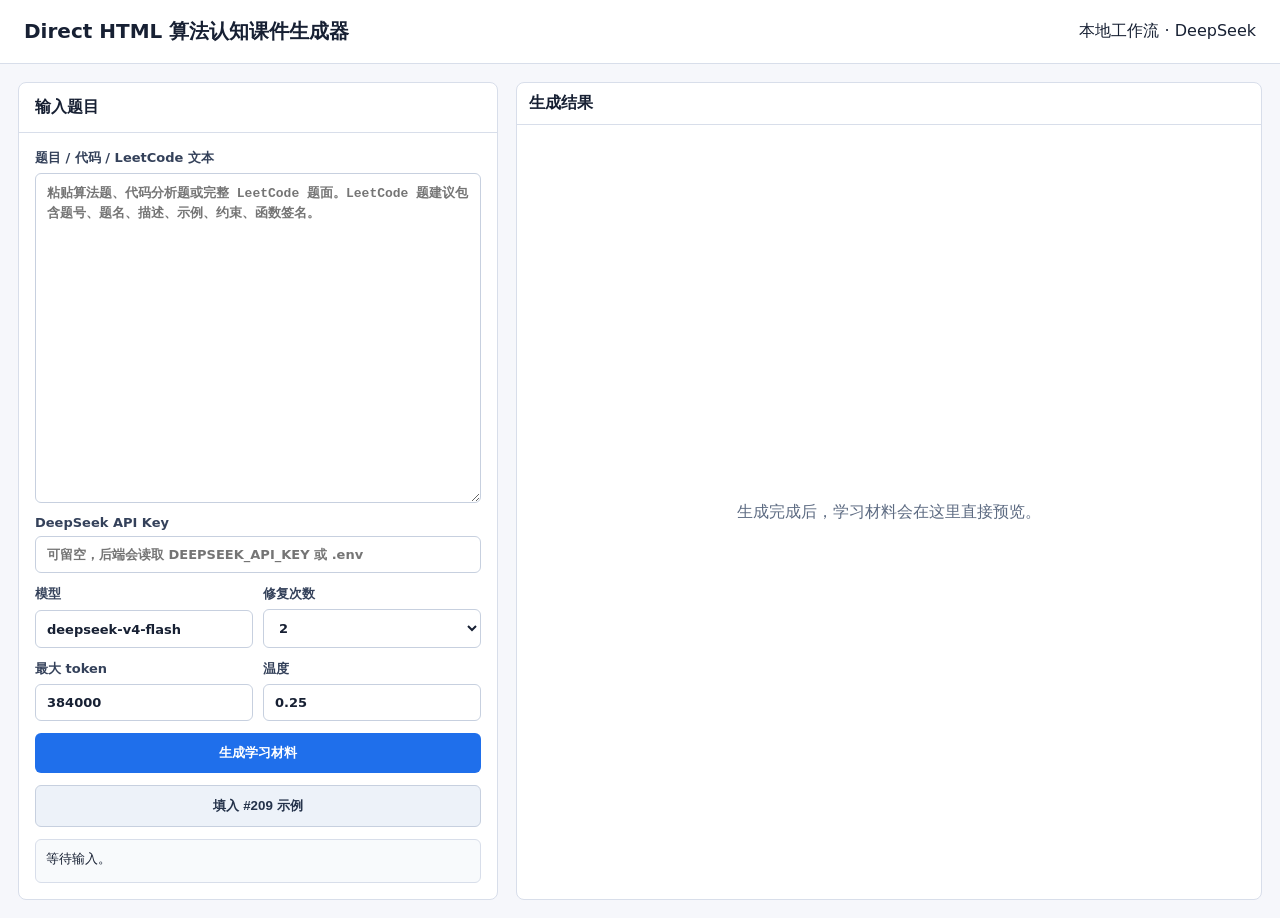
==== web/index.html @ a43de266 "Initial direct HTML workflow" ====
<!doctype html>
<html lang="zh-CN">
<head>
  <meta charset="utf-8">
  <meta name="viewport" content="width=device-width, initial-scale=1">
  <title>Direct HTML 算法认知课件生成器</title>
  <style>
    * { box-sizing: border-box; }
    [hidden] { display: none !important; }
    body {
      margin: 0;
      font-family: system-ui, -apple-system, BlinkMacSystemFont, "Segoe UI", sans-serif;
      color: #172033;
      background: #f6f7fb;
    }
    header {
      padding: 18px 24px;
      border-bottom: 1px solid #d8deea;
      background: #ffffff;
      display: flex;
      justify-content: space-between;
      align-items: center;
      gap: 16px;
    }
    h1 {
      margin: 0;
      font-size: 20px;
      letter-spacing: 0;
    }
    main {
      display: grid;
      grid-template-columns: minmax(360px, 480px) minmax(0, 1fr);
      gap: 18px;
      padding: 18px;
      min-height: calc(100vh - 66px);
    }
    .panel {
      background: #ffffff;
      border: 1px solid #d8deea;
      border-radius: 8px;
      min-width: 0;
    }
    .input-panel {
      display: flex;
      flex-direction: column;
      min-height: 720px;
    }
    .panel-head {
      padding: 14px 16px;
      border-bottom: 1px solid #d8deea;
      font-weight: 700;
    }
    .form {
      padding: 16px;
      display: grid;
      gap: 12px;
    }
    label {
      display: grid;
      gap: 6px;
      font-size: 13px;
      font-weight: 650;
      color: #34415a;
    }
    textarea, input, select {
      width: 100%;
      border: 1px solid #c7d0df;
      border-radius: 6px;
      padding: 10px 11px;
      font: inherit;
      background: #ffffff;
      color: #172033;
    }
    textarea {
      min-height: 330px;
      resize: vertical;
      line-height: 1.5;
      font-family: "SFMono-Regular", Consolas, monospace;
      font-size: 13px;
    }
    .grid {
      display: grid;
      grid-template-columns: 1fr 1fr;
      gap: 10px;
    }
    button {
      border: 0;
      border-radius: 6px;
      padding: 11px 14px;
      font-weight: 750;
      cursor: pointer;
      background: #1f6feb;
      color: #ffffff;
    }
    button:disabled {
      opacity: 0.55;
      cursor: not-allowed;
    }
    .secondary {
      background: #edf2f9;
      color: #24324a;
      border: 1px solid #c7d0df;
    }
    .status {
      min-height: 44px;
      border-radius: 6px;
      padding: 10px;
      border: 1px solid #d8deea;
      background: #f8fafc;
      font-size: 13px;
      white-space: pre-wrap;
    }
    .status.ok {
      border-color: #65a579;
      background: #eefbf1;
    }
    .status.err {
      border-color: #d66b6b;
      background: #fff1f1;
    }
    .preview-panel {
      display: flex;
      flex-direction: column;
      min-height: 720px;
      overflow: hidden;
    }
    .toolbar {
      padding: 10px 12px;
      border-bottom: 1px solid #d8deea;
      display: flex;
      justify-content: space-between;
      gap: 12px;
      align-items: center;
    }
    .links {
      display: flex;
      gap: 8px;
      flex-wrap: wrap;
    }
    a {
      color: #1f6feb;
      font-size: 13px;
      text-decoration: none;
      font-weight: 650;
    }
    iframe {
      width: 100%;
      flex: 1;
      min-height: 0;
      border: 0;
      background: #ffffff;
    }
    .empty {
      display: grid;
      place-items: center;
      flex: 1;
      color: #5d6b82;
      text-align: center;
      padding: 24px;
    }
    @media (max-width: 980px) {
      main { grid-template-columns: 1fr; }
      .input-panel, .preview-panel { min-height: 560px; }
    }
  </style>
</head>
<body>
  <header>
    <h1>Direct HTML 算法认知课件生成器</h1>
    <span id="runtime">本地工作流 · DeepSeek</span>
  </header>
  <main>
    <section class="panel input-panel">
      <div class="panel-head">输入题目</div>
      <div class="form">
        <label>
          题目 / 代码 / LeetCode 文本
          <textarea id="problemText" placeholder="粘贴算法题、代码分析题或完整 LeetCode 题面。LeetCode 题建议包含题号、题名、描述、示例、约束、函数签名。"></textarea>
        </label>
        <label>
          DeepSeek API Key
          <input id="apiKey" type="password" placeholder="可留空，后端会读取 DEEPSEEK_API_KEY 或 .env">
        </label>
        <div class="grid">
          <label>
            模型
            <input id="model" value="deepseek-v4-flash">
          </label>
          <label>
            修复次数
            <select id="attempts">
              <option value="2" selected>2</option>
              <option value="1">1</option>
              <option value="3">3</option>
            </select>
          </label>
        </div>
        <div class="grid">
          <label>
            最大 token
            <input id="maxTokens" type="number" value="384000" min="4096">
          </label>
          <label>
            温度
            <input id="temperature" type="number" value="0.25" step="0.05" min="0" max="1">
          </label>
        </div>
        <button id="generateBtn">生成学习材料</button>
        <button class="secondary" id="loadSampleBtn">填入 #209 示例</button>
        <div id="status" class="status">等待输入。</div>
      </div>
    </section>
    <section class="panel preview-panel">
      <div class="toolbar">
        <strong>生成结果</strong>
        <div class="links">
          <a id="openHtml" href="#" target="_blank" hidden>打开 HTML</a>
          <a id="openReport" href="#" target="_blank" hidden>查看报告</a>
          <a id="openJson" href="#" target="_blank" hidden>查看题目 JSON</a>
          <a id="openPlan" href="#" target="_blank" hidden>查看 page_plan</a>
        </div>
      </div>
      <div id="empty" class="empty">生成完成后，学习材料会在这里直接预览。</div>
      <iframe id="preview" title="生成的学习材料" hidden></iframe>
    </section>
  </main>
  <script>
    const sample209 = `209. Minimum Size Subarray Sum

Given an array of positive integers nums and a positive integer target, return the minimal length of a subarray whose sum is greater than or equal to target. If there is no such subarray, return 0 instead.

Example 1:
Input: target = 7, nums = [2,3,1,2,4,3]
Output: 2
Explanation: The subarray [4,3] has the minimal length under the problem constraint.

Example 2:
Input: target = 4, nums = [1,4,4]
Output: 1

Example 3:
Input: target = 11, nums = [1,1,1,1,1,1,1,1]
Output: 0

Constraints:
1 <= target <= 10^9
1 <= nums.length <= 10^5
1 <= nums[i] <= 10^4

Follow up: If you have figured out the O(n) solution, try coding another solution of which the time complexity is O(n log(n)).

Function signature:
def minSubArrayLen(self, target: int, nums: List[int]) -> int:`;

    const statusEl = document.getElementById("status");
    const button = document.getElementById("generateBtn");
    const preview = document.getElementById("preview");
    const empty = document.getElementById("empty");
    const openHtml = document.getElementById("openHtml");
    const openReport = document.getElementById("openReport");
    const openJson = document.getElementById("openJson");
    const openPlan = document.getElementById("openPlan");

    document.getElementById("loadSampleBtn").addEventListener("click", () => {
      document.getElementById("problemText").value = sample209;
    });

    function setStatus(text, kind) {
      statusEl.textContent = text;
      statusEl.className = "status" + (kind ? " " + kind : "");
    }

    function setLink(anchor, url) {
      anchor.href = url;
      anchor.hidden = false;
    }

    button.addEventListener("click", async () => {
      const problemText = document.getElementById("problemText").value.trim();
      if (!problemText) {
        setStatus("请先粘贴题目文本。", "err");
        return;
      }
      button.disabled = true;
      setStatus("生成中：正在结构化题目，然后请求 DeepSeek 生成完整 HTML。这个过程可能需要 1-3 分钟。");
      try {
        const response = await fetch("/api/generate", {
          method: "POST",
          headers: {"Content-Type": "application/json"},
          body: JSON.stringify({
            problemText,
            apiKey: document.getElementById("apiKey").value.trim(),
            model: document.getElementById("model").value.trim(),
            maxTokens: Number(document.getElementById("maxTokens").value),
            temperature: Number(document.getElementById("temperature").value),
            attempts: Number(document.getElementById("attempts").value)
          })
        });
        const data = await response.json();
        if (!response.ok || !data.ok) {
          const errors = data.auditErrors && data.auditErrors.length ? "\n" + data.auditErrors.join("\n") : "";
          throw new Error((data.error || "生成未通过审计") + errors);
        }
        preview.src = data.htmlUrl;
        preview.hidden = false;
        empty.hidden = true;
        setLink(openHtml, data.htmlUrl);
        setLink(openReport, data.reportUrl);
        setLink(openJson, data.problemJsonUrl);
        setLink(openPlan, data.pagePlanUrl);
        const usage = data.report.usage || [];
        const planUsage = data.report.pagePlanUsage || [];
        const last = usage[usage.length - 1] || {};
        const lastPlan = planUsage[planUsage.length - 1] || {};
        setStatus(`生成完成。\n模型：${data.report.model}\npage_plan_tokens：${lastPlan.completion_tokens || "unknown"}\nHTML 尝试次数：${data.report.attempts}\nHTML completion_tokens：${last.completion_tokens || "unknown"}`, "ok");
      } catch (error) {
        setStatus(String(error.message || error), "err");
      } finally {
        button.disabled = false;
      }
    });
  </script>
</body>
</html>
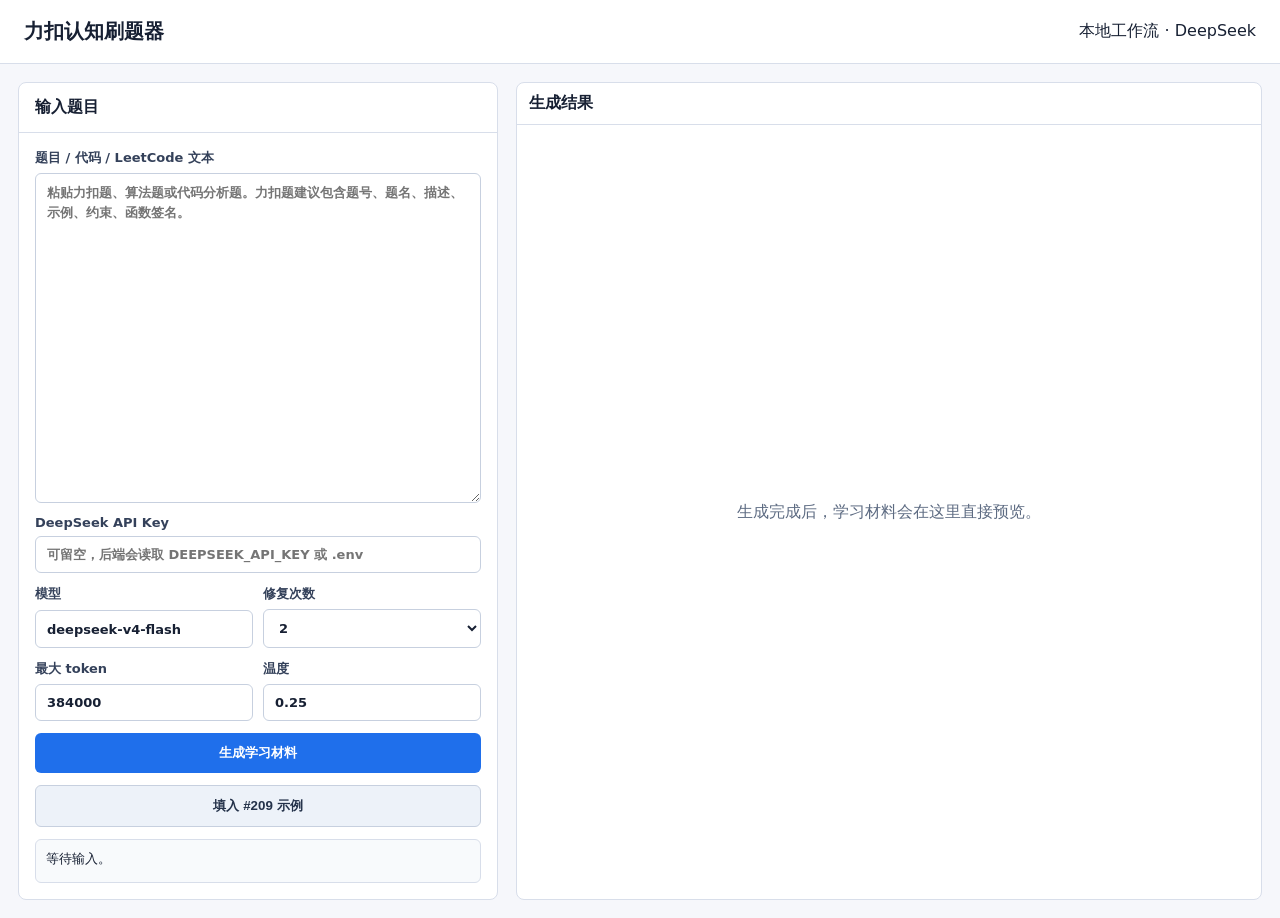
==== commit b1d0d55e: "Rename project for LeetCode practice lab" ====
--- a/web/index.html
+++ b/web/index.html
@@ -3,7 +3,7 @@
 <head>
   <meta charset="utf-8">
   <meta name="viewport" content="width=device-width, initial-scale=1">
-  <title>Direct HTML 算法认知课件生成器</title>
+  <title>力扣认知刷题器</title>
   <style>
     * { box-sizing: border-box; }
     [hidden] { display: none !important; }
@@ -166,7 +166,7 @@
 </head>
 <body>
   <header>
-    <h1>Direct HTML 算法认知课件生成器</h1>
+    <h1>力扣认知刷题器</h1>
     <span id="runtime">本地工作流 · DeepSeek</span>
   </header>
   <main>
@@ -175,7 +175,7 @@
       <div class="form">
         <label>
           题目 / 代码 / LeetCode 文本
-          <textarea id="problemText" placeholder="粘贴算法题、代码分析题或完整 LeetCode 题面。LeetCode 题建议包含题号、题名、描述、示例、约束、函数签名。"></textarea>
+          <textarea id="problemText" placeholder="粘贴力扣题、算法题或代码分析题。力扣题建议包含题号、题名、描述、示例、约束、函数签名。"></textarea>
         </label>
         <label>
           DeepSeek API Key
